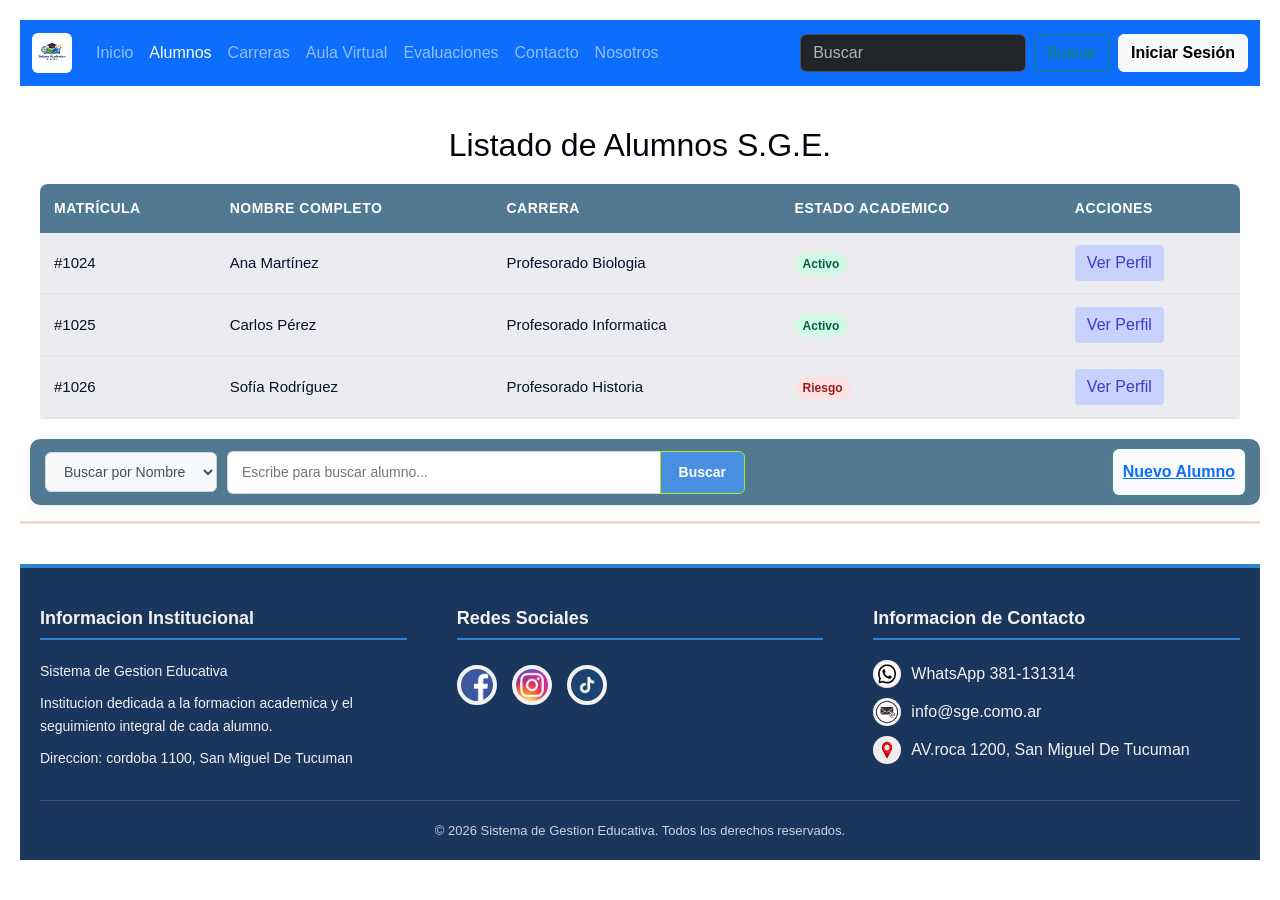
==== pages/Alumnos.html @ a926c564 "actualizacion de paginas y estilos (inicio, contacto, alumnos, carreras, nosotros, perfil)" ====
<!DOCTYPE html>
<html lang="en">

<head>
    <meta charset="UTF-8">
    <meta name="viewport" content="width=device-width, initial-scale=1.0">
    <title>Alumnos</title>
    <link href="https://cdn.jsdelivr.net/npm/bootstrap@5.3.8/dist/css/bootstrap.min.css" rel="stylesheet"
        integrity="sha384-sRIl4kxILFvY47J16cr9ZwB07vP4J8+LH7qKQnuqkuIAvNWLzeN8tE5YBujZqJLB" crossorigin="anonymous">
    <link rel="stylesheet" href="../styles/alumnos.css">
    <link rel="stylesheet" href="../styles/index.css">
    <link rel="stylesheet" href="../styles/footer.css">
    <link rel="stylesheet" href="../styles/theme.css">

</head>

<body class="fondo">
    <header>
        <nav class="navbar navbar-expand-lg bg-primary" data-bs-theme="dark">
            <div class="container-fluid">
                <a class="navbar-brand" href="../index.html">
                    <img src="../assets/img/fondo.jpeg" alt="Logo SGE" class="navbar-logo">
                </a>
                <button class="navbar-toggler" type="button" data-bs-toggle="collapse"
                    data-bs-target="#navbarSupportedContent" aria-controls="navbarSupportedContent"
                    aria-expanded="false" aria-label="Toggle navigation">
                    <span class="navbar-toggler-icon"></span>
                </button>
                <div class="collapse navbar-collapse" id="navbarSupportedContent">
                    <ul class="navbar-nav me-auto mb-2 mb-lg-0">
                        <li class="nav-item">
                            <a class="nav-link" href="../index.html">Inicio</a>
                        </li>
                        <li class="nav-item">
                            <a class="nav-link active" aria-current="page" href="../pages/alumnos.html">Alumnos</a>
                        </li>
                        <li class="nav-item">
                            <a class="nav-link" href="../pages/carreras.html">Carreras</a>
                        </li>
                        <li class="nav-item">
                            <a class="nav-link" href="#">Aula Virtual</a>
                        </li>
                        <li class="nav-item">
                            <a class="nav-link" href="#">Evaluaciones</a>
                        </li>
                        <li class="nav-item">
                            <a class="nav-link" href="../pages/contacto.html">Contacto</a>
                        </li>
                        <li class="nav-item">
                            <a class="nav-link" href="../pages/nosotros.html">Nosotros</a>
                        </li>
                    </ul>
                    <form class="d-flex" role="search">
                        <input class="form-control me-2" type="search" placeholder="Buscar" aria-label="Search" />
                        <button class="btn btn-outline-success" type="submit">Buscar</button>
                    </form>
                    <a href="#" class="btn btn-light ms-2 navbar-login">Iniciar Sesión</a>
                </div>
            </div>
        </nav>
    </header>
    <main>
        <H2 class="titulo">Listado de Alumnos S.G.E.</H2>
        <div class="contenedor-tabla">
            <table>
                <thead>
                    <!--encabezados de la tabla-->
                    <tr>
                        <th>Matrícula</th>
                        <th>Nombre Completo</th>
                        <th>Carrera</th>
                        <th>Estado Academico</th>
                        <th>Acciones</th>
                    </tr>
                </thead>
                <!--datos internos de la lista alumnos-->
                <tbody>
                    <tr>
                        <td>#1024</td>
                        <td>Ana Martínez</td>
                        <td>Profesorado Biologia</td>
                        <td><span class="estado activo">Activo</span></td>
                        <td><a href="./perfilalumno.html"><button class="btn-editar">Ver Perfil</button></a></td>
                    </tr>
                    <tr>
                        <td>#1025</td>
                        <td>Carlos Pérez</td>
                        <td>Profesorado Informatica</td>
                        <td><span class="estado activo">Activo</span></td>
                        <td><a href="./perfilalumno.html"><button class="btn-editar">Ver Perfil</button></a></td>
                    </tr>
                    <tr>
                        <td>#1026</td>
                        <td>Sofía Rodríguez</td>
                        <td>Profesorado Historia</td>
                        <td><span class="estado alerta">Riesgo</span></td>
                        <td><a href="./perfilalumno.html"><button class="btn-editar">Ver Perfil</button></a></td>
                    </tr>
                </tbody>
            </table>
        </div>
        <div class="gestion-alumnos-bar">
            <!-- Buscador con Filtros -->
            <div class="buscador">
                <div class="filtro">
                    <select id="filtro-busqueda" class="input-control select-filtro">
                        <option value="nombre">Buscar por Nombre</option>
                        <option value="dni">Buscar por DNI</option>
                        <option value="correo">Buscar por Correo</option>
                    </select>
                </div>

                <div class="input-busqueda">
                    <input type="text" id="input-buscar" class="input-control text-buscar"
                        placeholder="Escribe para buscar alumno...">
                    <button type="button" class="btn-buscar">
                        Buscar
                    </button>
                </div>
            </div>

            <!-- Botón de Acción -->
            <div class="acciones-modulo">
                <button type="button" class="btn-nuevo-alumno">
                    <a href="../pages/error404.html">Nuevo Alumno</a>
                </button>

            </div>

        </div>

    </main>
    <hr class="hr">
    <footer class="footer-institucional">
        <div class="footer-grid">
            <div class="footer-col">
                <h3>Informacion Institucional</h3>
                <p>Sistema de Gestion Educativa</p>
                <p>Institucion dedicada a la formacion academica y el seguimiento integral de cada alumno.</p>
                <p>Direccion: cordoba 1100, San Miguel De Tucuman </p>
            </div>
            <div class="footer-col">
                <h3>Redes Sociales</h3>
                <div class="footer-redes">
                    <a href="https://www.facebook.com/?locale=es_LA" target="_blank"><img
                            src="../assets/img/facebook logo.png" alt="Facebook"></a>
                    <a href="https://www.instagram.com/" target="_blank"><img src="../assets/img/logo instagram.jfif"
                            alt="Instagram"></a>
                    <a href="https://www.tiktok.com/" target="_blank"><img src="../assets/img/logo tik tok.jfif"
                            alt="Tik Tok"></a>
                </div>
            </div>
            <div class="footer-col">
                <h3>Informacion de Contacto</h3>
                <div class="footer-contacto-item">
                    <img src="../assets/img/logo whatsapp.png" alt="WhatsApp">
                    <span>WhatsApp 381-131314</span>
                </div>
                <div class="footer-contacto-item">
                    <img src="../assets/img/logo correo.png" alt="Correo">
                    <span>info@sge.como.ar</span>
                </div>
                <div class="footer-contacto-item">
                    <img src="../assets/img/logo ubicacion.jfif" alt="Ubicacion">
                    <span>AV.roca 1200, San Miguel De Tucuman </span>
                </div>
            </div>
        </div>
        <div class="footer-copy">
            &copy; 2026 Sistema de Gestion Educativa. Todos los derechos reservados.
        </div>
    </footer>
</body>
<script src="https://cdn.jsdelivr.net/npm/bootstrap@5.3.8/dist/js/bootstrap.bundle.min.js"
    integrity="sha384-FKyoEForCGlyvwx9Hj09JcYn3nv7wiPVlz7YYwJrWVcXK/BmnVDxM+D2scQbITxI"
    crossorigin="anonymous"></script>

</html>
---- styles/alumnos.css ----
body {
     font-family: arial, Poppins, sans-serif;
     /*background-color: #5172af;*/
     color: #f3f1f1;
     padding: 20px;
 }

.titulo {
    margin-top: 40px;
    color: #00060c;
    text-align: center;
}

/* Contenedor para permitir scroll horizontal en móviles */
.contenedor-tabla {
    overflow-x: auto;
    margin: 20px;
    font-family: 'Segoe UI', Tahoma, Geneva, Verdana, sans-serif;
}

/* Estilos generales de la tabla */
table {
    width: 100%;
    border-collapse: collapse;
    background-color: #ecebf0;
    box-shadow: 0 4px 6px rgba(0, 0, 0, 0.1);
    border-radius: 8px;
    overflow: hidden;
}

/* Encabezados */
th {
    background-color: #517991;
    color: white;
    text-align: left;
    padding: 14px;
    font-size: 14px;
    text-transform: uppercase;
    letter-spacing: 0.5px;
}

/* Celdas */
td {
    padding: 12px 14px;
    border-bottom: 2px solid #e5e5e9;
    color: #051227;
    font-size: 15px;
}
/* Filas alternas (Efecto Cebra) */
/*tbody tr:nth-child(even) {
  background-color: #f9fafb;
}

/* Efecto hover al pasar el mouse */
/*tbody tr:hover {
  background-color: #f3f4f6;
  transition: background-color 0.2s;
}

/* Etiquetas de estado */
.estado {
    padding: 4px 8px;
    border-radius: 12px;
    font-size: 12px;
    font-weight: bold;
}

.activo {
    background-color: #d1fae5;
    color: #065f46;
}

.alerta {
    background-color: #fee2e2;
    color: #991b1b;
}

/* Botón de acción */
.btn-editar {
    background-color: #e0e7ff;
    color: #4338ca;
    border: none;
    padding: 6px 12px;
    border-radius: 4px;
    cursor: pointer;
    font-weight: 500;
}

.btn-editar {
    background-color: #c7d2fe;
}

.gestion-alumnos-bar {
    max-width: 1250px;
    margin-left: 10px;
    display: flex;
    justify-content: space-between;
    /* Separa el buscador a la izquierda y el botón a la derecha */
    align-items: center;
    background-color: #517991;
    padding: 10px 15px;
    border-radius: 10px;
    box-shadow: 0 4px 12px rgba(0, 0, 0, 0.05);
    gap: 10px;
    font-family: system-ui, -apple-system, sans-serif;
}

.buscador {
    display: flex;
    align-items: center;
    gap: 10px;
    flex-grow: 1;
    /* Permite que el buscador use el espacio disponible */
    max-width: 700px;
}

.input-busqueda {
    display: flex;
    width: 100%;
}

.input-control {
    padding: 10px 14px;
    font-size: 14px;
    border: 1px solid #ced4da;
    outline: none;
    transition: border-color 0.2s;
    box-sizing: border-box;
}

.select-filtro {
    border-radius: 6px;
    background-color: #f8f9fa;
    cursor: pointer;
    color: #495057;
    font-weight: 500;
}

.text-buscar {
    border-radius: 6px 0 0 6px;
    /* Bordes redondeados solo a la izquierda */
    border-right: none;
    /* Elimina la línea divisoria con el botón */
    width: 100%;
}

.input-control:focus {
    border-color: #4a90e2;
    /* Color azul al hacer clic */
}

.btn-buscar {
    background-color: #4a90e2;
    color: white;
    border: 1px solid #afe617;
    padding: 0 18px;
    font-size: 14px;
    font-weight: 600;
    border-radius: 0 6px 6px 0;
    /* Bordes redondeados solo a la derecha */
    cursor: pointer;
    transition: background-color 0.2s;
}

.btn-buscar:hover {
    background-color: #357abd;
}

.btn-nuevo-alumno {
    background-color: #fafbfc;
    /* Color verde de éxito o creación */
    color: rgb(245, 241, 241);
    border: none;
    padding: 11px 10px;
    font-size: 14px;
    font-weight: 600;
    border-radius: 6px;
    cursor: pointer;
    white-space: nowrap;
    /* Evita que el texto del botón se rompa en dos líneas */
    box-shadow: 0 2px 6px rgba(46, 204, 113, 0.2);
    transition: background-color 0.2s, transform 0.1s;
}

.btn-nuevo-alumno:hover {
    background-color: #26bd7e;
}

.btn-nuevo-alumno:active {
    transform: scale(0.98);
    /* Pequeño efecto de hundimiento al hacer clic */
}
.hr {
    border-width: 3px;
    border-color: #bb6d40;
}
.footer-logo-container {
     display: flex;
     justify-content: center;
     align-items: center;
     width: 100%;
     box-shadow: none;
 }

 /*.logo-personalizado {
     width: 50px;
     height: auto;
     margin-top: 20px;
     margin-bottom: 20px;
     border-radius: 50px;
     border: 1px solid #333;
     margin-right: 15px;
     margin-left: 10px;
 }

 .logo-container-2 {
     display: flex;
     justify-content: center;
     align-items: center;
     width: 100%;
     box-shadow: none;
 }


 .logo-personalizado-fa {
     width: 50px;
     height: auto;
     margin-top: 10px;
     margin-bottom: 20px;
     border-radius: 50px;
     border: 1px solid #333;
     align-content: center;
     margin-right: 50px;
 }

 .logo-personalizado-fa:hover {
     transform: translateY(-5px);
 }


 .logo-personalizado-ins {
     width: 50px;
     height: auto;
     margin-top: 10px;
     margin-bottom: 20px;
     border-radius: 50px;
     border: 1px solid #333;
     align-content: center;
     margin-right: 50px;
 }

 .logo-personalizado-ins:hover {
     transform: translateY(-5px);
 }

 .logo-personalizado-ti {
     width: 50px;
     height: auto;
     margin-top: 10px;
     margin-bottom: 20px;
     border-radius: 50px;
     border: 1px solid #333;
     align-content: center;
     margin-right: 50px;
 }

 .logo-personalizado-ti:hover {
     transform: translateY(-5px);
 }*/
---- styles/index.css ----
*{
    margin: 0;
    padding: 0;
    box-sizing: border-box;
    font-family: Arial, 'Poppins', sans-serif;
    font-size: 16px;
    
    
}
---- styles/footer.css ----
.footer-institucional {
    background-color: var(--color-navy);
    color: var(--color-light);
    padding: 40px 20px 20px;
    font-family: var(--font-family-base);
    font-size: var(--font-size-base);
    margin-top: 40px;
    border-top: 4px solid var(--color-primary);
}

.footer-grid {
    display: grid;
    grid-template-columns: 1fr;
    gap: 30px;
    max-width: 1200px;
    margin: 0 auto;
}

.footer-col {
    display: flex;
    flex-direction: column;
    gap: 10px;
}

.footer-col h3 {
    color: var(--color-light);
    font-size: 18px;
    font-weight: 600;
    margin-bottom: 10px;
    border-bottom: 2px solid var(--color-primary);
    padding-bottom: 8px;
}

.footer-col p {
    font-size: 14px;
    color: var(--color-light);
    line-height: 1.6;
    margin: 0;
}

.footer-col ul {
    list-style: none;
    padding: 0;
    margin: 0;
    display: flex;
    flex-direction: column;
    gap: 8px;
}

.footer-col ul li {
    font-size: 14px;
    color: var(--color-light);
}

.footer-redes {
    display: flex;
    flex-wrap: wrap;
    gap: 15px;
    margin-top: 5px;
}

.footer-redes a {
    display: inline-block;
    transition: transform 0.2s;
}

.footer-redes a:hover {
    transform: scale(1.1);
}

.footer-redes img {
    width: 40px;
    height: 40px;
    border-radius: 50%;
    border: 2px solid var(--color-light);
    background-color: var(--color-light);
    padding: 2px;
}

.footer-contacto-item {
    display: flex;
    align-items: center;
    gap: 10px;
    font-size: 14px;
    color: var(--color-light);
}

.footer-contacto-item img {
    width: 28px;
    height: 28px;
    border-radius: 50%;
    background-color: var(--color-light);
    padding: 2px;
}

.footer-copy {
    text-align: center;
    margin-top: 30px;
    padding-top: 20px;
    border-top: 1px solid var(--color-blue-muted);
    font-size: 13px;
    color: var(--color-bg-muted);
}

@media (min-width: 768px) {
    .footer-grid {
        grid-template-columns: repeat(2, 1fr);
        gap: 40px;
    }
}

@media (min-width: 992px) {
    .footer-grid {
        grid-template-columns: repeat(3, 1fr);
        gap: 50px;
    }
}
---- styles/theme.css ----
:root {
    --font-family-base: Arial, 'Poppins', sans-serif;
    --font-size-base: 16px;

    --color-primary: #3182ce;
    --color-primary-hover: #2b6cb0;
    --color-navy: #1a365d;
    --color-blue-dark: #2b6cb0;
    --color-blue-muted: #4a5568;
    --color-blue-overlay: rgba(27, 54, 93, 0.75);

    --color-white: #ffffff;
    --color-light: #f3f1f1;
    --color-border: #e2e8f0;
    --color-bg-muted: #cbd5e0;

    --color-error: #e53e3e;
}

.navbar-logo {
    height: 40px;
    width: auto;
    border-radius: 6px;
    padding: 2px;
    background: #fff;
}

.navbar-login {
    white-space: nowrap;
    font-weight: 600;
}
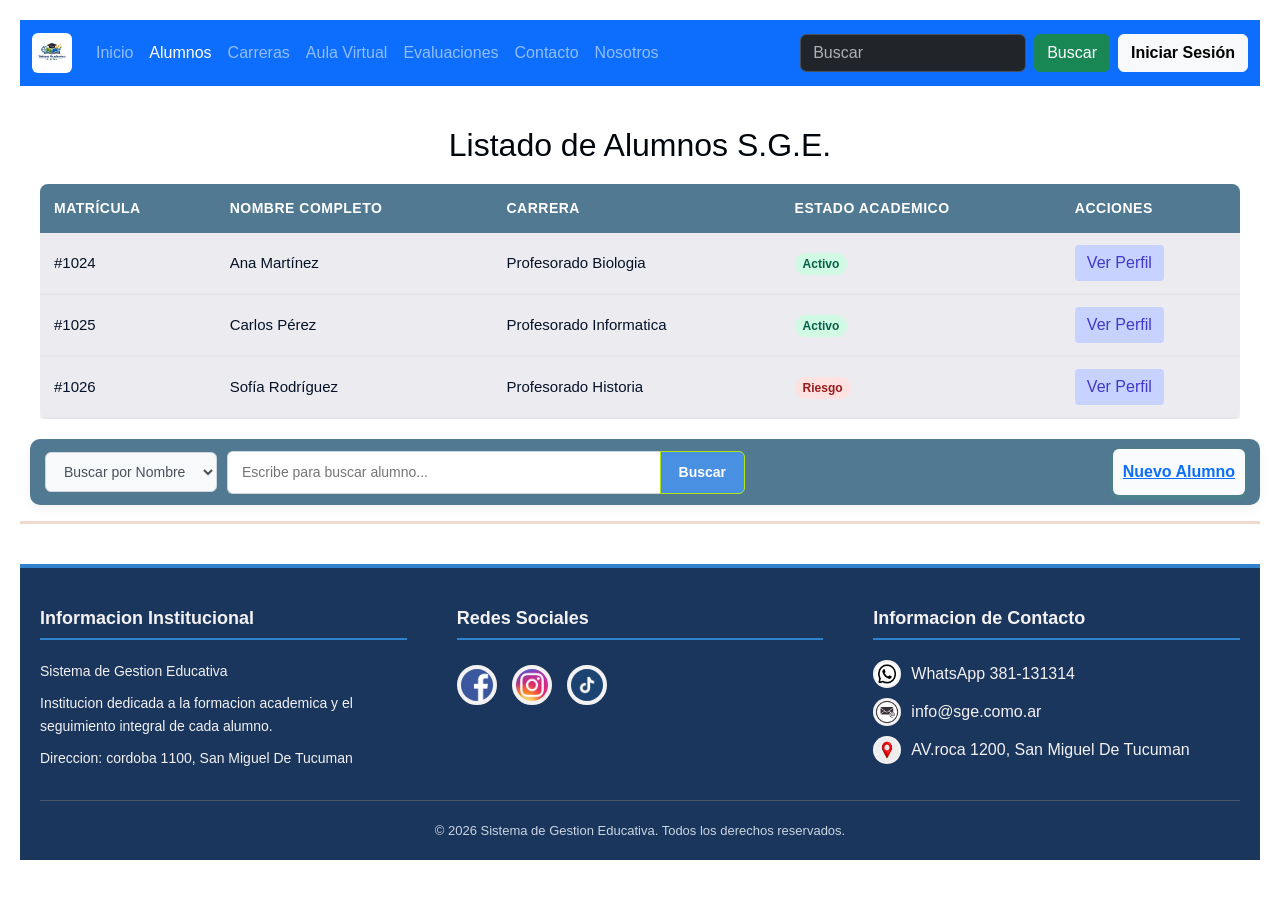
==== commit a454e20f: "cambios en la navbar" ====
--- a/pages/Alumnos.html
+++ b/pages/Alumnos.html
@@ -52,7 +52,7 @@
                     </ul>
                     <form class="d-flex" role="search">
                         <input class="form-control me-2" type="search" placeholder="Buscar" aria-label="Search" />
-                        <button class="btn btn-outline-success" type="submit">Buscar</button>
+                        <button class="btn btn-success" type="submit">Buscar</button>
                     </form>
                     <a href="#" class="btn btn-light ms-2 navbar-login">Iniciar Sesión</a>
                 </div>
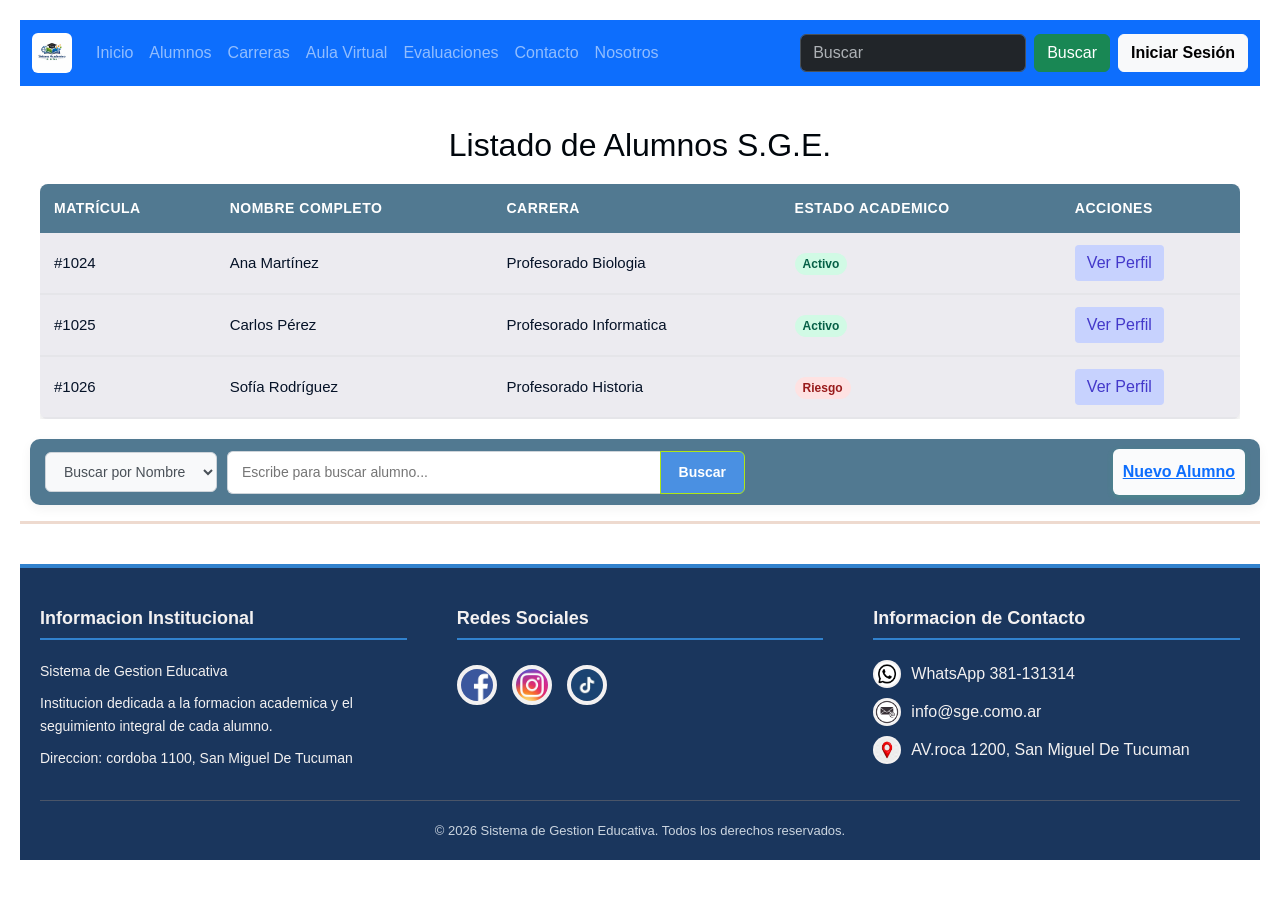
==== commit 59658182: "resolucion de conflictos navbar y agregué evaluaciones y aula virtual" ====
--- a/pages/Alumnos.html
+++ b/pages/Alumnos.html
@@ -15,10 +15,10 @@
 </head>
 
 <body class="fondo">
-    <header>
+      <header>
         <nav class="navbar navbar-expand-lg bg-primary" data-bs-theme="dark">
             <div class="container-fluid">
-                <a class="navbar-brand" href="../index.html">
+                <a class="navbar-brand" href="./index.html">
                     <img src="../assets/img/fondo.jpeg" alt="Logo SGE" class="navbar-logo">
                 </a>
                 <button class="navbar-toggler" type="button" data-bs-toggle="collapse"
@@ -32,10 +32,10 @@
                             <a class="nav-link" href="../index.html">Inicio</a>
                         </li>
                         <li class="nav-item">
-                            <a class="nav-link active" aria-current="page" href="../pages/alumnos.html">Alumnos</a>
+                            <a class="nav-link" href="#">Alumnos</a>
                         </li>
                         <li class="nav-item">
-                            <a class="nav-link" href="../pages/carreras.html">Carreras</a>
+                            <a class="nav-link" href="./carreras.html">Carreras</a>
                         </li>
                         <li class="nav-item">
                             <a class="nav-link" href="#">Aula Virtual</a>
@@ -44,10 +44,10 @@
                             <a class="nav-link" href="#">Evaluaciones</a>
                         </li>
                         <li class="nav-item">
-                            <a class="nav-link" href="../pages/contacto.html">Contacto</a>
+                            <a class="nav-link" href="./contacto.html">Contacto</a>
                         </li>
                         <li class="nav-item">
-                            <a class="nav-link" href="../pages/nosotros.html">Nosotros</a>
+                            <a class="nav-link" href="./nosotros.html">Nosotros</a>
                         </li>
                     </ul>
                     <form class="d-flex" role="search">
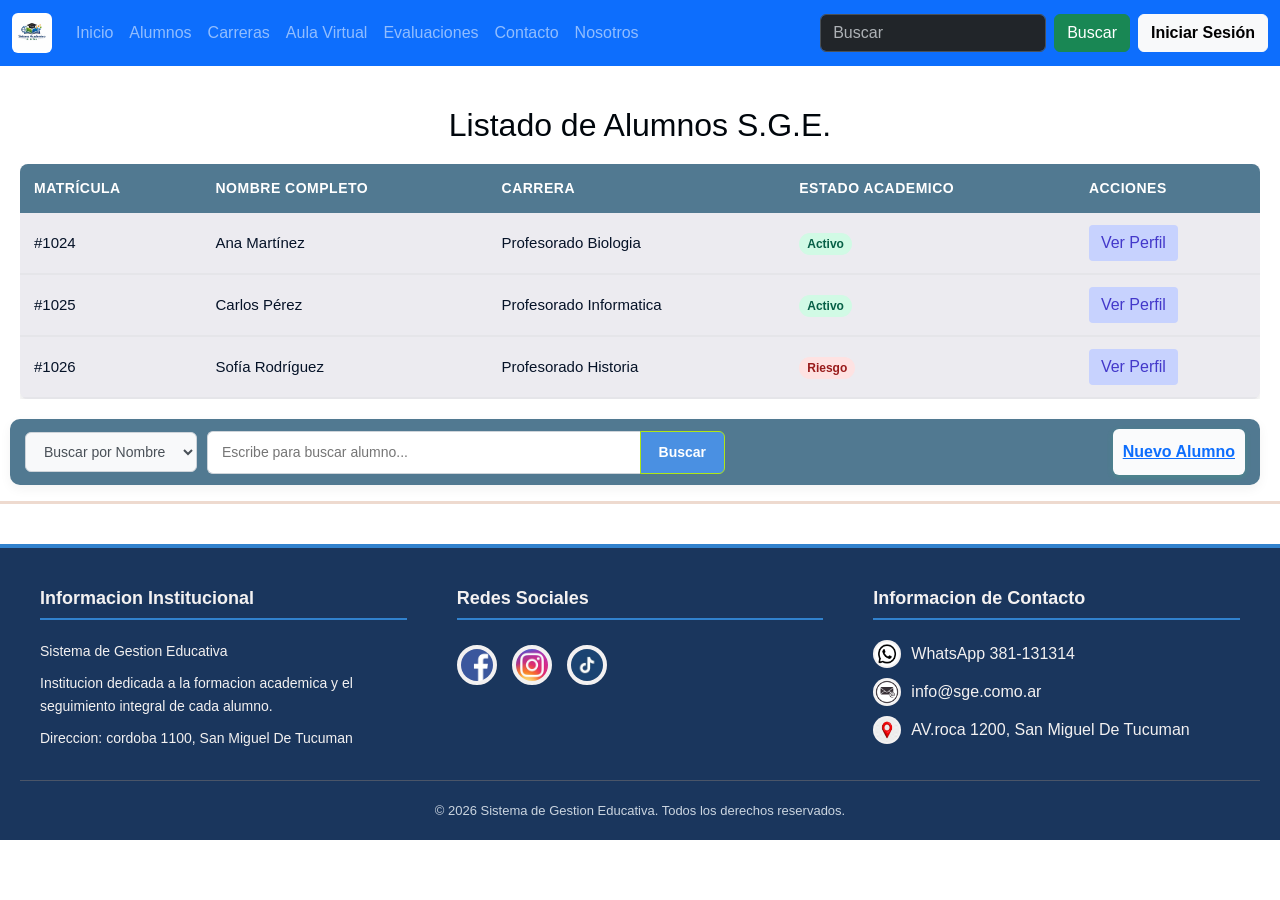
==== commit 943ab11d: "resuelto colfictos con dev" ====
--- a/pages/Alumnos.html
+++ b/pages/Alumnos.html
@@ -14,8 +14,8 @@
 
 </head>
 
-<body class="fondo">
-      <header>
+<body>
+    <header>
         <nav class="navbar navbar-expand-lg bg-primary" data-bs-theme="dark">
             <div class="container-fluid">
                 <a class="navbar-brand" href="./index.html">
--- a/styles/alumnos.css
+++ b/styles/alumnos.css
@@ -1,8 +1,8 @@
-body {
+* {
      font-family: arial, Poppins, sans-serif;
      /*background-color: #5172af;*/
      color: #f3f1f1;
-     padding: 20px;
+
  }
 
 .titulo {
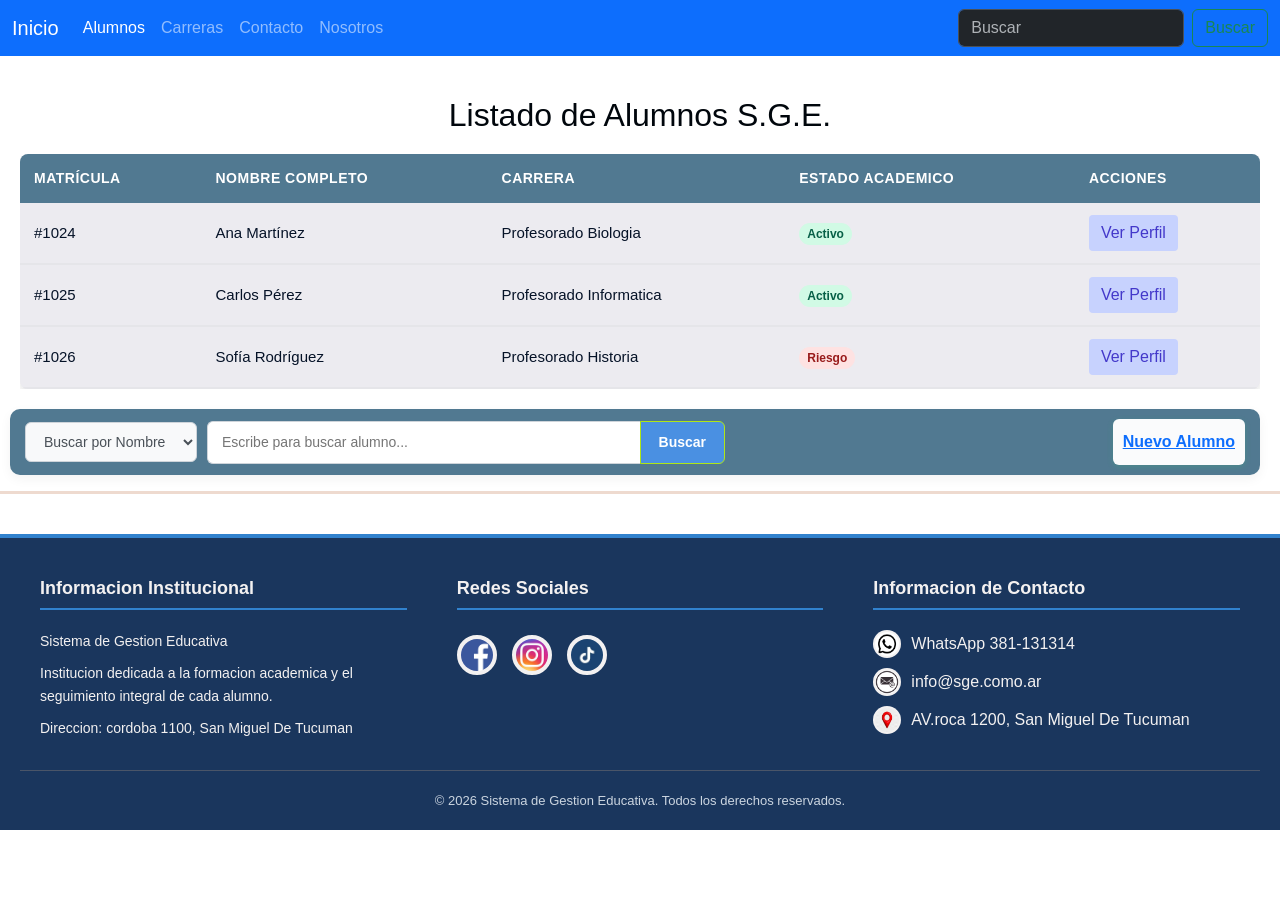
==== commit 08df0e05: "Merge pull request #25 from Villano74/feat/nosotros Feat/nosotros" ====
--- a/pages/Alumnos.html
+++ b/pages/Alumnos.html
@@ -18,9 +18,7 @@
     <header>
         <nav class="navbar navbar-expand-lg bg-primary" data-bs-theme="dark">
             <div class="container-fluid">
-                <a class="navbar-brand" href="./index.html">
-                    <img src="../assets/img/fondo.jpeg" alt="Logo SGE" class="navbar-logo">
-                </a>
+                <a class="navbar-brand" href="../index.html">Inicio</a>
                 <button class="navbar-toggler" type="button" data-bs-toggle="collapse"
                     data-bs-target="#navbarSupportedContent" aria-controls="navbarSupportedContent"
                     aria-expanded="false" aria-label="Toggle navigation">
@@ -29,35 +27,25 @@
                 <div class="collapse navbar-collapse" id="navbarSupportedContent">
                     <ul class="navbar-nav me-auto mb-2 mb-lg-0">
                         <li class="nav-item">
-                            <a class="nav-link" href="../index.html">Inicio</a>
+                            <a class="nav-link active" aria-current="page" href="../pages/alumnos.html">Alumnos</a>
                         </li>
                         <li class="nav-item">
-                            <a class="nav-link" href="#">Alumnos</a>
+                            <a class="nav-link" href="../pages/carreras.html">Carreras</a>
                         </li>
                         <li class="nav-item">
-                            <a class="nav-link" href="./carreras.html">Carreras</a>
+                            <a class="nav-link" href="../pages/contacto.html">Contacto</a>
                         </li>
                         <li class="nav-item">
-                            <a class="nav-link" href="#">Aula Virtual</a>
-                        </li>
-                        <li class="nav-item">
-                            <a class="nav-link" href="#">Evaluaciones</a>
-                        </li>
-                        <li class="nav-item">
-                            <a class="nav-link" href="./contacto.html">Contacto</a>
-                        </li>
-                        <li class="nav-item">
-                            <a class="nav-link" href="./nosotros.html">Nosotros</a>
+                            <a class="nav-link" href="../pages/nosotros.html">Nosotros</a>
                         </li>
                     </ul>
                     <form class="d-flex" role="search">
                         <input class="form-control me-2" type="search" placeholder="Buscar" aria-label="Search" />
-                        <button class="btn btn-success" type="submit">Buscar</button>
+                        <button class="btn btn-outline-success" type="submit">Buscar</button>
                     </form>
-                    <a href="#" class="btn btn-light ms-2 navbar-login">Iniciar Sesión</a>
                 </div>
-            </div>
-        </nav>
+            </div>       
+                    
     </header>
     <main>
         <H2 class="titulo">Listado de Alumnos S.G.E.</H2>
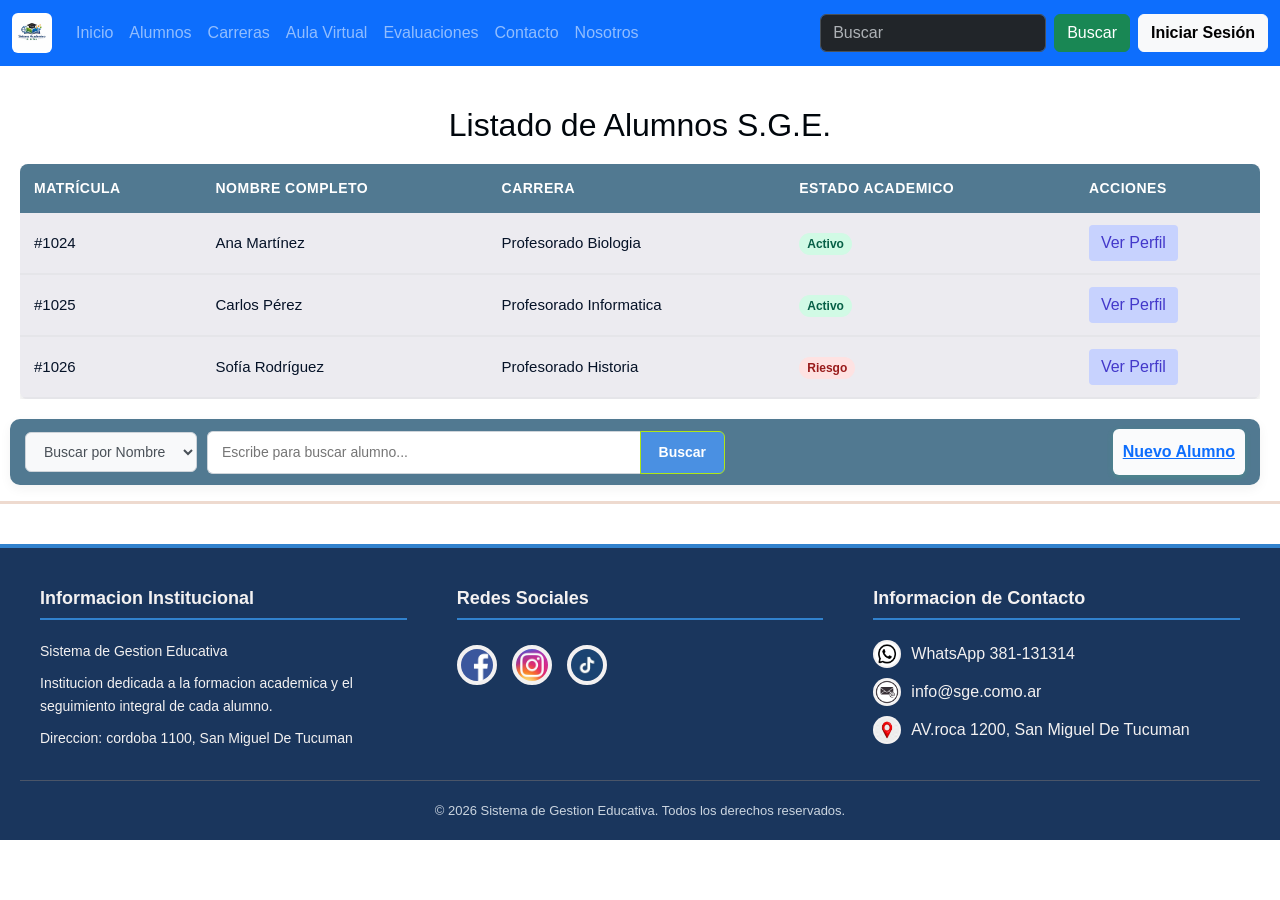
==== commit e00a2037: "mejore las cards de la pagina nosotros" ====
--- a/pages/Alumnos.html
+++ b/pages/Alumnos.html
@@ -18,7 +18,9 @@
     <header>
         <nav class="navbar navbar-expand-lg bg-primary" data-bs-theme="dark">
             <div class="container-fluid">
-                <a class="navbar-brand" href="../index.html">Inicio</a>
+                <a class="navbar-brand" href="./index.html">
+                    <img src="../assets/img/fondo.jpeg" alt="Logo SGE" class="navbar-logo">
+                </a>
                 <button class="navbar-toggler" type="button" data-bs-toggle="collapse"
                     data-bs-target="#navbarSupportedContent" aria-controls="navbarSupportedContent"
                     aria-expanded="false" aria-label="Toggle navigation">
@@ -27,25 +29,35 @@
                 <div class="collapse navbar-collapse" id="navbarSupportedContent">
                     <ul class="navbar-nav me-auto mb-2 mb-lg-0">
                         <li class="nav-item">
-                            <a class="nav-link active" aria-current="page" href="../pages/alumnos.html">Alumnos</a>
+                            <a class="nav-link" href="../index.html">Inicio</a>
                         </li>
                         <li class="nav-item">
-                            <a class="nav-link" href="../pages/carreras.html">Carreras</a>
+                            <a class="nav-link" href="#">Alumnos</a>
                         </li>
                         <li class="nav-item">
-                            <a class="nav-link" href="../pages/contacto.html">Contacto</a>
+                            <a class="nav-link" href="./carreras.html">Carreras</a>
                         </li>
                         <li class="nav-item">
-                            <a class="nav-link" href="../pages/nosotros.html">Nosotros</a>
+                            <a class="nav-link" href="#">Aula Virtual</a>
+                        </li>
+                        <li class="nav-item">
+                            <a class="nav-link" href="#">Evaluaciones</a>
+                        </li>
+                        <li class="nav-item">
+                            <a class="nav-link" href="./contacto.html">Contacto</a>
+                        </li>
+                        <li class="nav-item">
+                            <a class="nav-link" href="./nosotros.html">Nosotros</a>
                         </li>
                     </ul>
                     <form class="d-flex" role="search">
                         <input class="form-control me-2" type="search" placeholder="Buscar" aria-label="Search" />
-                        <button class="btn btn-outline-success" type="submit">Buscar</button>
+                        <button class="btn btn-success" type="submit">Buscar</button>
                     </form>
+                    <a href="#" class="btn btn-light ms-2 navbar-login">Iniciar Sesión</a>
                 </div>
-            </div>       
-                    
+            </div>
+        </nav>
     </header>
     <main>
         <H2 class="titulo">Listado de Alumnos S.G.E.</H2>
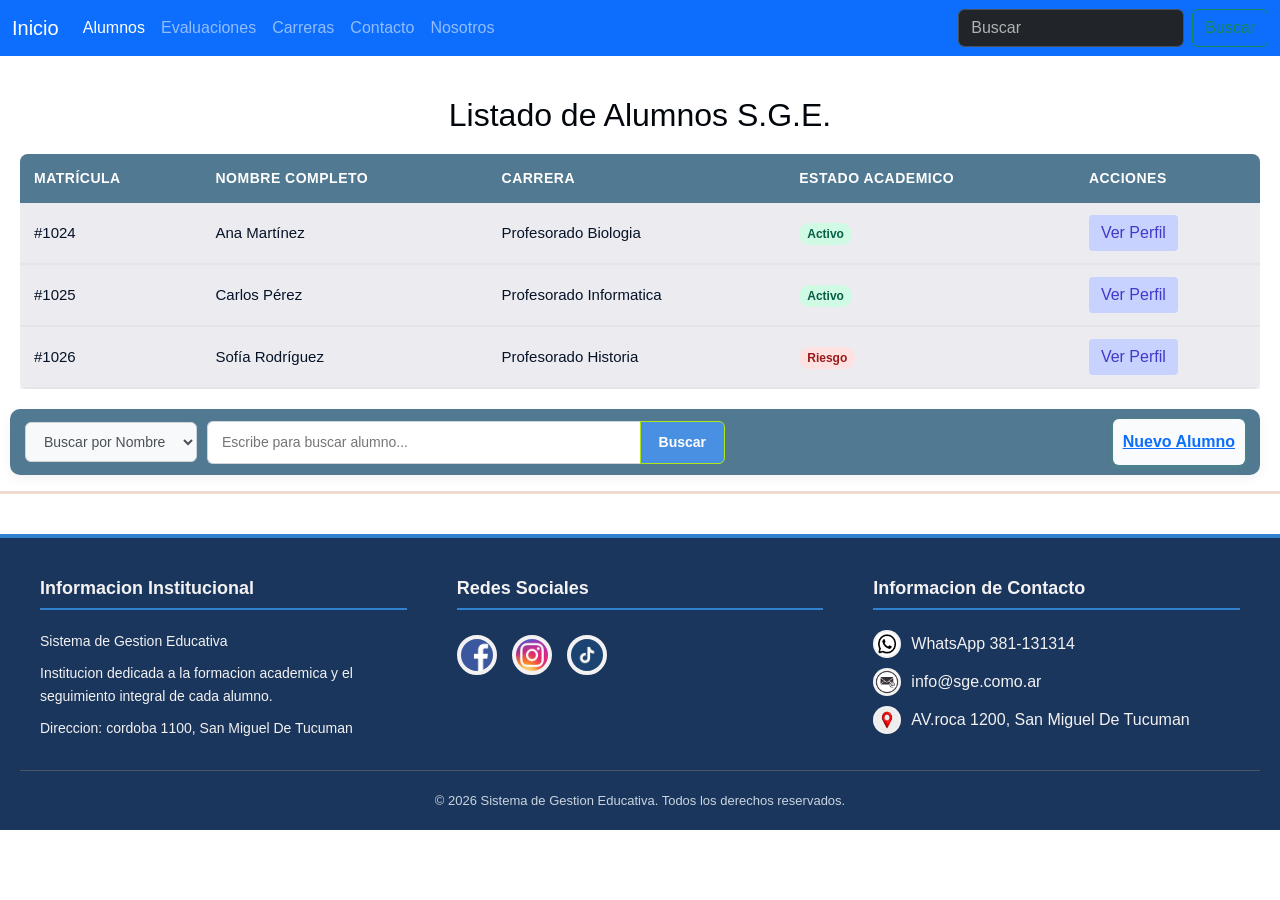
==== commit f9b4bca3: "Agregue la pagina evaluaciones y su css" ====
--- a/pages/Alumnos.html
+++ b/pages/Alumnos.html
@@ -18,9 +18,7 @@
     <header>
         <nav class="navbar navbar-expand-lg bg-primary" data-bs-theme="dark">
             <div class="container-fluid">
-                <a class="navbar-brand" href="./index.html">
-                    <img src="../assets/img/fondo.jpeg" alt="Logo SGE" class="navbar-logo">
-                </a>
+                <a class="navbar-brand" href="../index.html">Inicio</a>
                 <button class="navbar-toggler" type="button" data-bs-toggle="collapse"
                     data-bs-target="#navbarSupportedContent" aria-controls="navbarSupportedContent"
                     aria-expanded="false" aria-label="Toggle navigation">
@@ -29,35 +27,28 @@
                 <div class="collapse navbar-collapse" id="navbarSupportedContent">
                     <ul class="navbar-nav me-auto mb-2 mb-lg-0">
                         <li class="nav-item">
-                            <a class="nav-link" href="../index.html">Inicio</a>
+                            <a class="nav-link active" aria-current="page" href="../pages/alumnos.html">Alumnos</a>
                         </li>
                         <li class="nav-item">
-                            <a class="nav-link" href="#">Alumnos</a>
+                         <a class="nav-link" href="evaluaciones.html">Evaluaciones</a>
+                        </li> 
+                        <li class="nav-item">
+                            <a class="nav-link" href="../pages/carreras.html">Carreras</a>
                         </li>
                         <li class="nav-item">
-                            <a class="nav-link" href="./carreras.html">Carreras</a>
+                            <a class="nav-link" href="../pages/contacto.html">Contacto</a>
                         </li>
                         <li class="nav-item">
-                            <a class="nav-link" href="#">Aula Virtual</a>
-                        </li>
-                        <li class="nav-item">
-                            <a class="nav-link" href="#">Evaluaciones</a>
-                        </li>
-                        <li class="nav-item">
-                            <a class="nav-link" href="./contacto.html">Contacto</a>
-                        </li>
-                        <li class="nav-item">
-                            <a class="nav-link" href="./nosotros.html">Nosotros</a>
+                            <a class="nav-link" href="../pages/nosotros.html">Nosotros</a>
                         </li>
                     </ul>
                     <form class="d-flex" role="search">
                         <input class="form-control me-2" type="search" placeholder="Buscar" aria-label="Search" />
-                        <button class="btn btn-success" type="submit">Buscar</button>
+                        <button class="btn btn-outline-success" type="submit">Buscar</button>
                     </form>
-                    <a href="#" class="btn btn-light ms-2 navbar-login">Iniciar Sesión</a>
                 </div>
-            </div>
-        </nav>
+            </div>       
+                    
     </header>
     <main>
         <H2 class="titulo">Listado de Alumnos S.G.E.</H2>
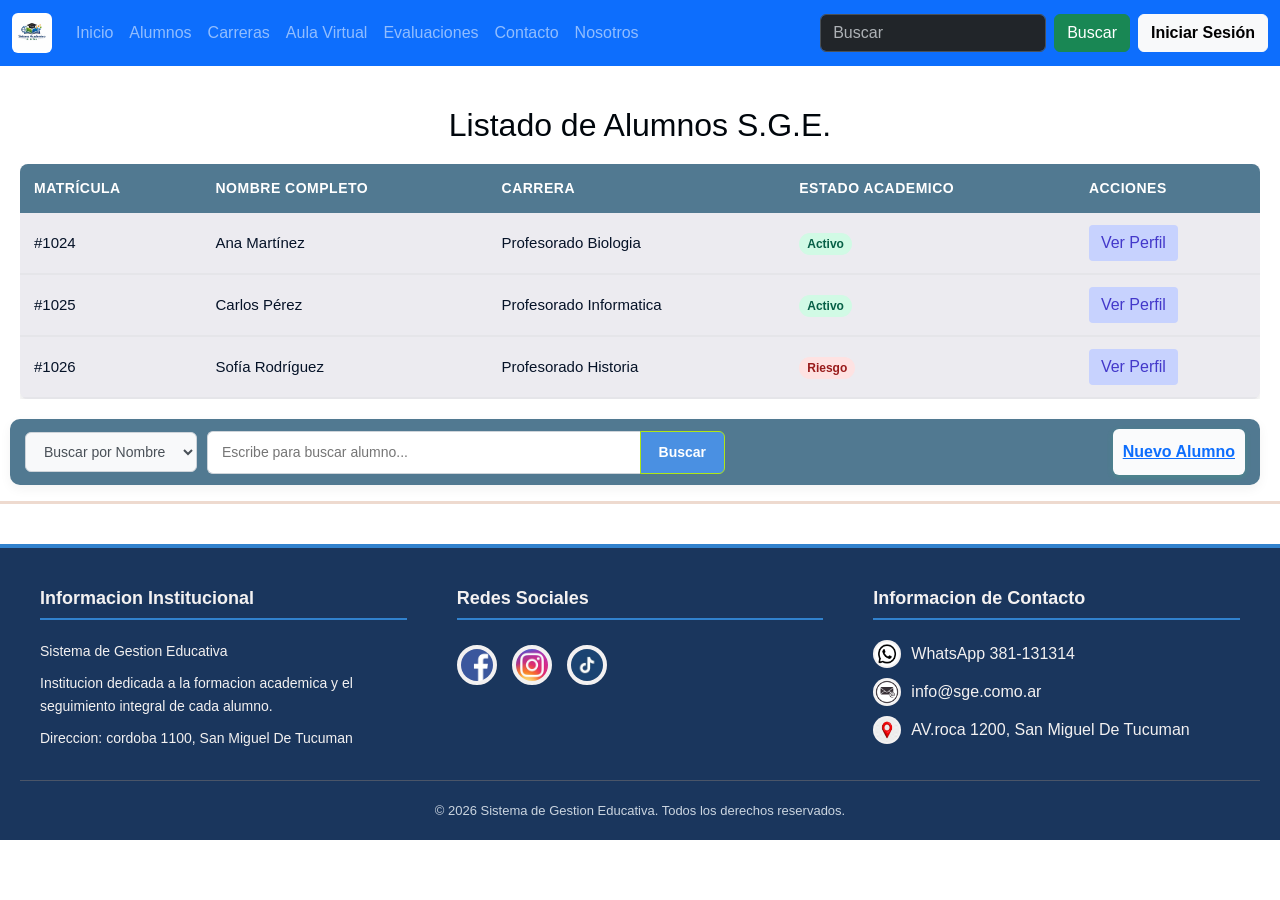
==== commit 9bdd2f5d: "Merge branch 'dev' into feat/evaluaciones" ====
--- a/pages/Alumnos.html
+++ b/pages/Alumnos.html
@@ -18,7 +18,9 @@
     <header>
         <nav class="navbar navbar-expand-lg bg-primary" data-bs-theme="dark">
             <div class="container-fluid">
-                <a class="navbar-brand" href="../index.html">Inicio</a>
+                <a class="navbar-brand" href="./index.html">
+                    <img src="../assets/img/fondo.jpeg" alt="Logo SGE" class="navbar-logo">
+                </a>
                 <button class="navbar-toggler" type="button" data-bs-toggle="collapse"
                     data-bs-target="#navbarSupportedContent" aria-controls="navbarSupportedContent"
                     aria-expanded="false" aria-label="Toggle navigation">
@@ -27,28 +29,35 @@
                 <div class="collapse navbar-collapse" id="navbarSupportedContent">
                     <ul class="navbar-nav me-auto mb-2 mb-lg-0">
                         <li class="nav-item">
-                            <a class="nav-link active" aria-current="page" href="../pages/alumnos.html">Alumnos</a>
+                            <a class="nav-link" href="../index.html">Inicio</a>
                         </li>
                         <li class="nav-item">
-                         <a class="nav-link" href="evaluaciones.html">Evaluaciones</a>
-                        </li> 
-                        <li class="nav-item">
-                            <a class="nav-link" href="../pages/carreras.html">Carreras</a>
+                            <a class="nav-link" href="#">Alumnos</a>
                         </li>
                         <li class="nav-item">
-                            <a class="nav-link" href="../pages/contacto.html">Contacto</a>
+                            <a class="nav-link" href="./carreras.html">Carreras</a>
                         </li>
                         <li class="nav-item">
-                            <a class="nav-link" href="../pages/nosotros.html">Nosotros</a>
+                            <a class="nav-link" href="#">Aula Virtual</a>
+                        </li>
+                        <li class="nav-item">
+                            <a class="nav-link" href="#">Evaluaciones</a>
+                        </li>
+                        <li class="nav-item">
+                            <a class="nav-link" href="./contacto.html">Contacto</a>
+                        </li>
+                        <li class="nav-item">
+                            <a class="nav-link" href="./nosotros.html">Nosotros</a>
                         </li>
                     </ul>
                     <form class="d-flex" role="search">
                         <input class="form-control me-2" type="search" placeholder="Buscar" aria-label="Search" />
-                        <button class="btn btn-outline-success" type="submit">Buscar</button>
+                        <button class="btn btn-success" type="submit">Buscar</button>
                     </form>
+                    <a href="#" class="btn btn-light ms-2 navbar-login">Iniciar Sesión</a>
                 </div>
-            </div>       
-                    
+            </div>
+        </nav>
     </header>
     <main>
         <H2 class="titulo">Listado de Alumnos S.G.E.</H2>
